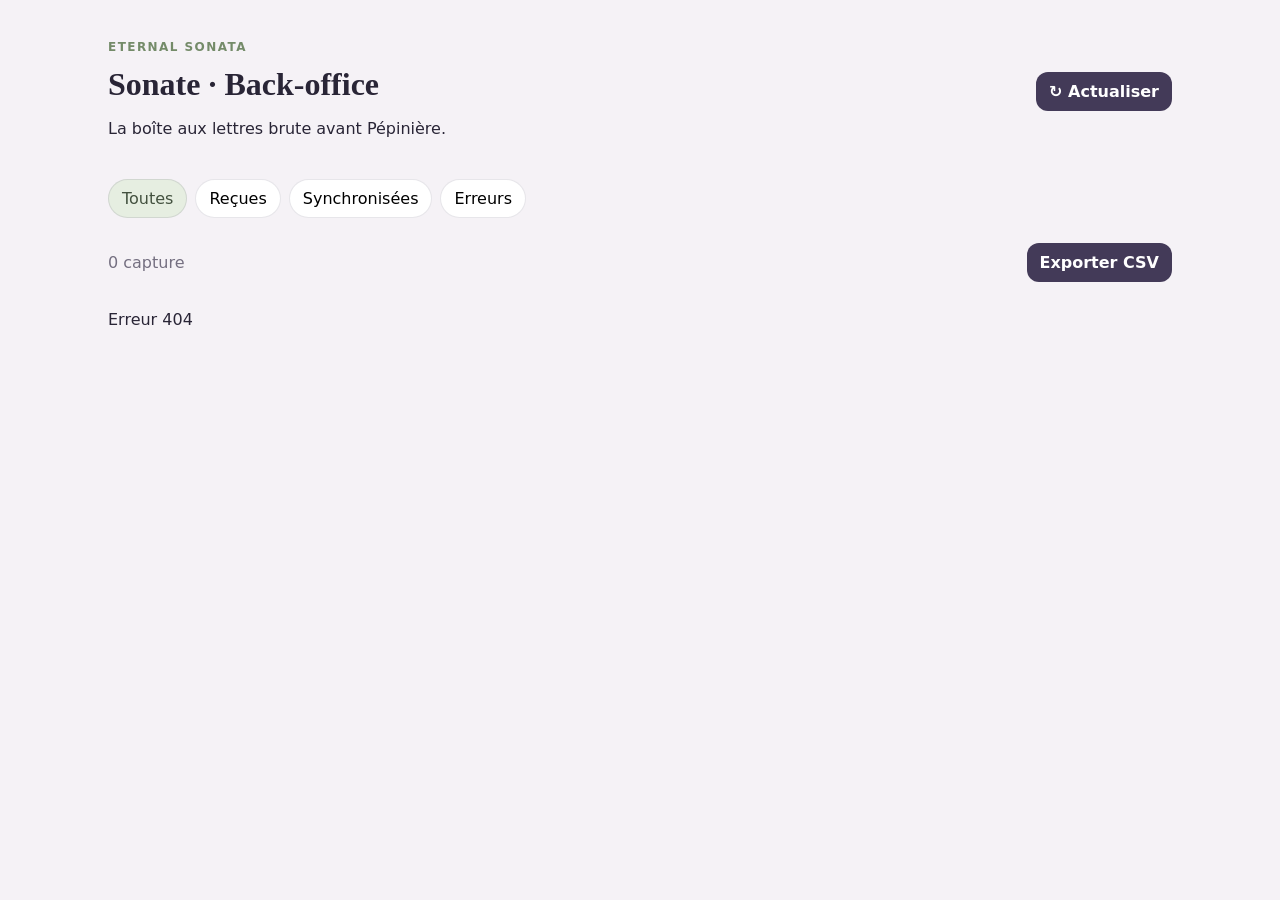
==== backoffice.html @ d7fe3151 "new" ====
<!doctype html>
<html lang="fr">
<head>
<meta charset="utf-8">
<meta name="viewport" content="width=device-width,initial-scale=1">
<title>Sonate — Back-office</title>
<link rel="stylesheet" href="backoffice.css">
</head>
<body>
<main class="wrap">
<header>
  <div><p class="eyebrow">Eternal Sonata</p><h1>Sonate · Back-office</h1><p>La boîte aux lettres brute avant Pépinière.</p></div>
  <button id="refresh">↻ Actualiser</button>
</header>
<nav>
  <button class="tab active" data-status="">Toutes</button>
  <button class="tab" data-status="received">Reçues</button>
  <button class="tab" data-status="synced">Synchronisées</button>
  <button class="tab" data-status="error">Erreurs</button>
</nav>
<section class="toolbar">
  <span id="count">0 capture</span>
  <button id="csv">Exporter CSV</button>
</section>
<section id="list" class="list"></section>
<p id="status"></p>
</main>
<script src="config.js"></script>
<script src="backoffice.js"></script>
</body>
</html>
---- backoffice.css ----
:root{--n:#433a58;--s:#748b69;--muted:#746f80}*{box-sizing:border-box}
body{margin:0;background:#f5f2f6;color:#292536;font-family:system-ui,sans-serif}.wrap{max-width:1100px;margin:auto;padding:28px 18px}
header{display:flex;justify-content:space-between;align-items:center;gap:20px}.eyebrow{color:var(--s);font-size:.75rem;font-weight:800;text-transform:uppercase;letter-spacing:.12em}h1{font-family:Georgia,serif;margin:.2em 0}
button{font:inherit;cursor:pointer}header button,.toolbar button{border:0;border-radius:12px;padding:10px 13px;background:var(--n);color:white;font-weight:800}
nav{display:flex;gap:8px;flex-wrap:wrap;margin:25px 0}.tab{border:1px solid #433a5820;border-radius:999px;padding:9px 13px;background:white}.tab.active{background:#e6eee1;color:#43513f}
.toolbar{display:flex;justify-content:space-between;align-items:center;margin-bottom:12px;color:var(--muted)}.list{display:grid;gap:10px}.item{background:white;border-radius:18px;padding:16px;box-shadow:0 10px 30px #362e4410}.top{display:flex;justify-content:space-between;gap:15px}.id{font:700 .75rem ui-monospace,monospace;color:var(--muted)}.pill{border-radius:999px;padding:5px 8px;font-size:.7rem;font-weight:800}.received{background:#f4eadf;color:#755f4e}.synced{background:#e6eee1;color:#4d6544}.error{background:#f6e3e7;color:#874e59}.meta{display:flex;gap:8px;flex-wrap:wrap;margin:9px 0;color:var(--muted);font-size:.78rem}.text{white-space:pre-wrap;line-height:1.5}.empty{text-align:center;padding:60px;color:var(--muted)}
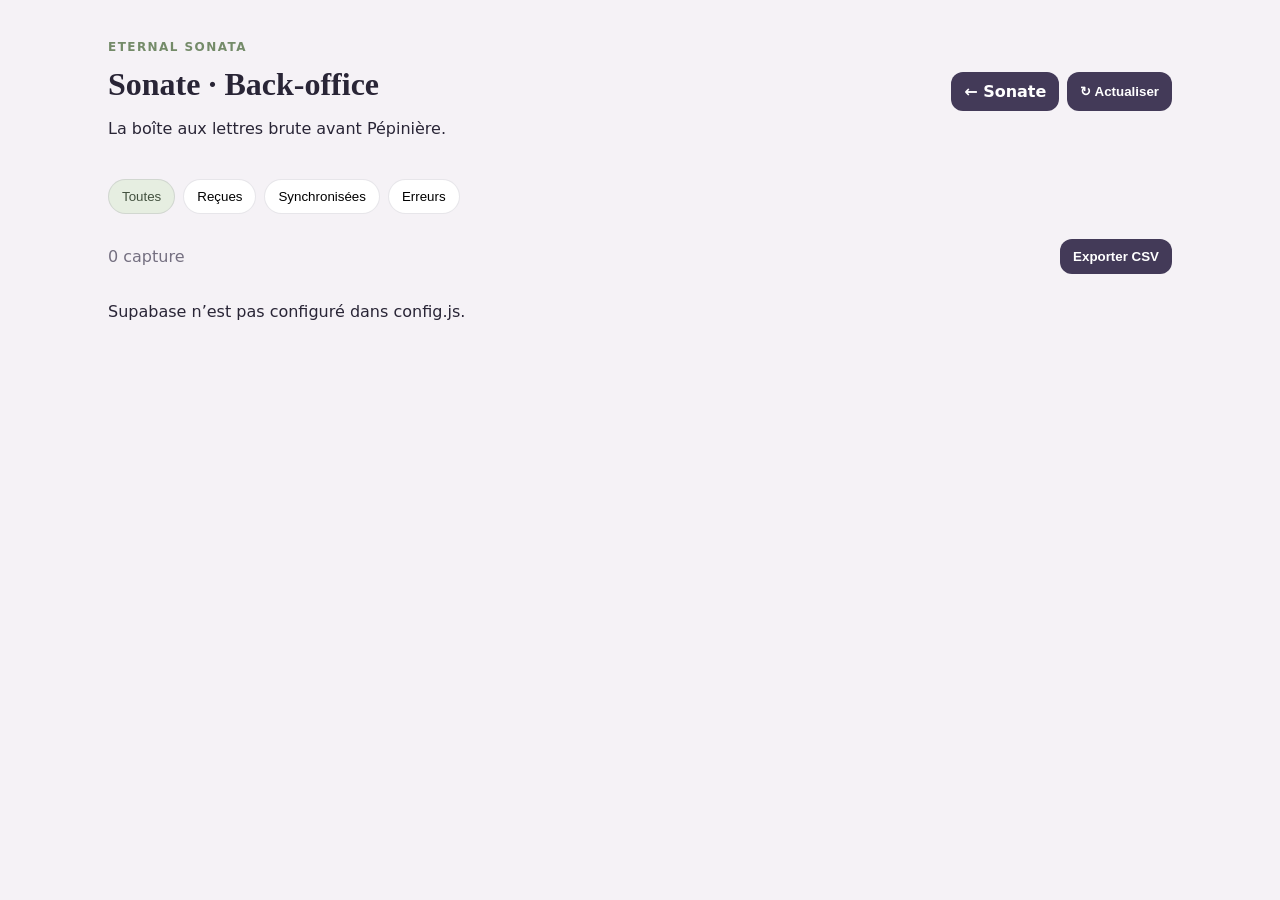
==== commit 1c728100: "new" ====
--- a/backoffice.html
+++ b/backoffice.html
@@ -3,29 +3,39 @@
 <head>
 <meta charset="utf-8">
 <meta name="viewport" content="width=device-width,initial-scale=1">
+<link rel="stylesheet" href="backoffice.css">
 <title>Sonate — Back-office</title>
-<link rel="stylesheet" href="backoffice.css">
 </head>
 <body>
 <main class="wrap">
 <header>
-  <div><p class="eyebrow">Eternal Sonata</p><h1>Sonate · Back-office</h1><p>La boîte aux lettres brute avant Pépinière.</p></div>
-  <button id="refresh">↻ Actualiser</button>
+  <div>
+    <p class="eyebrow">Eternal Sonata</p>
+    <h1>Sonate · Back-office</h1>
+    <p>La boîte aux lettres brute avant Pépinière.</p>
+  </div>
+  <div class="header-buttons">
+    <a href="index.html">← Sonate</a>
+    <button id="refresh">↻ Actualiser</button>
+  </div>
 </header>
+
 <nav>
   <button class="tab active" data-status="">Toutes</button>
   <button class="tab" data-status="received">Reçues</button>
   <button class="tab" data-status="synced">Synchronisées</button>
   <button class="tab" data-status="error">Erreurs</button>
 </nav>
-<section class="toolbar">
+
+<div class="toolbar">
   <span id="count">0 capture</span>
   <button id="csv">Exporter CSV</button>
-</section>
-<section id="list" class="list"></section>
+</div>
+
+<section id="list"></section>
 <p id="status"></p>
 </main>
 <script src="config.js"></script>
 <script src="backoffice.js"></script>
 </body>
-</html>
+</html>
--- a/backoffice.css
+++ b/backoffice.css
@@ -1,7 +1 @@
-
-:root{--n:#433a58;--s:#748b69;--muted:#746f80}*{box-sizing:border-box}
-body{margin:0;background:#f5f2f6;color:#292536;font-family:system-ui,sans-serif}.wrap{max-width:1100px;margin:auto;padding:28px 18px}
-header{display:flex;justify-content:space-between;align-items:center;gap:20px}.eyebrow{color:var(--s);font-size:.75rem;font-weight:800;text-transform:uppercase;letter-spacing:.12em}h1{font-family:Georgia,serif;margin:.2em 0}
-button{font:inherit;cursor:pointer}header button,.toolbar button{border:0;border-radius:12px;padding:10px 13px;background:var(--n);color:white;font-weight:800}
-nav{display:flex;gap:8px;flex-wrap:wrap;margin:25px 0}.tab{border:1px solid #433a5820;border-radius:999px;padding:9px 13px;background:white}.tab.active{background:#e6eee1;color:#43513f}
-.toolbar{display:flex;justify-content:space-between;align-items:center;margin-bottom:12px;color:var(--muted)}.list{display:grid;gap:10px}.item{background:white;border-radius:18px;padding:16px;box-shadow:0 10px 30px #362e4410}.top{display:flex;justify-content:space-between;gap:15px}.id{font:700 .75rem ui-monospace,monospace;color:var(--muted)}.pill{border-radius:999px;padding:5px 8px;font-size:.7rem;font-weight:800}.received{background:#f4eadf;color:#755f4e}.synced{background:#e6eee1;color:#4d6544}.error{background:#f6e3e7;color:#874e59}.meta{display:flex;gap:8px;flex-wrap:wrap;margin:9px 0;color:var(--muted);font-size:.78rem}.text{white-space:pre-wrap;line-height:1.5}.empty{text-align:center;padding:60px;color:var(--muted)}
+:root{--n:#433a58;--s:#748b69;--m:#746f80}*{box-sizing:border-box}body{margin:0;background:#f5f2f6;color:#292536;font-family:system-ui,sans-serif}.wrap{max-width:1100px;margin:auto;padding:28px 18px}header{display:flex;justify-content:space-between;align-items:center;gap:20px}.eyebrow{color:var(--s);font-size:.75rem;font-weight:800;text-transform:uppercase;letter-spacing:.12em}h1{font-family:Georgia,serif;margin:.2em 0}.header-buttons{display:flex;gap:8px}.header-buttons a,.header-buttons button,.toolbar button{border:0;border-radius:12px;padding:10px 13px;background:var(--n);color:white;font-weight:800;text-decoration:none}nav{display:flex;gap:8px;flex-wrap:wrap;margin:25px 0}.tab{border:1px solid #433a5820;border-radius:999px;padding:9px 13px;background:white}.tab.active{background:#e6eee1;color:#43513f}.toolbar{display:flex;justify-content:space-between;align-items:center;margin-bottom:12px;color:var(--m)}#list{display:grid;gap:10px}.item{background:white;border-radius:18px;padding:16px;box-shadow:0 10px 30px #362e4410}.top{display:flex;justify-content:space-between;gap:15px}.id{font:700 .75rem ui-monospace,monospace;color:var(--m)}.pill{border-radius:999px;padding:5px 8px;font-size:.7rem;font-weight:800}.received{background:#f4eadf;color:#755f4e}.synced{background:#e6eee1;color:#4d6544}.error{background:#f6e3e7;color:#874e59}.meta{display:flex;gap:8px;flex-wrap:wrap;margin:9px 0;color:var(--m);font-size:.78rem}.text{white-space:pre-wrap;line-height:1.5}.empty{text-align:center;padding:60px;color:var(--m)}
